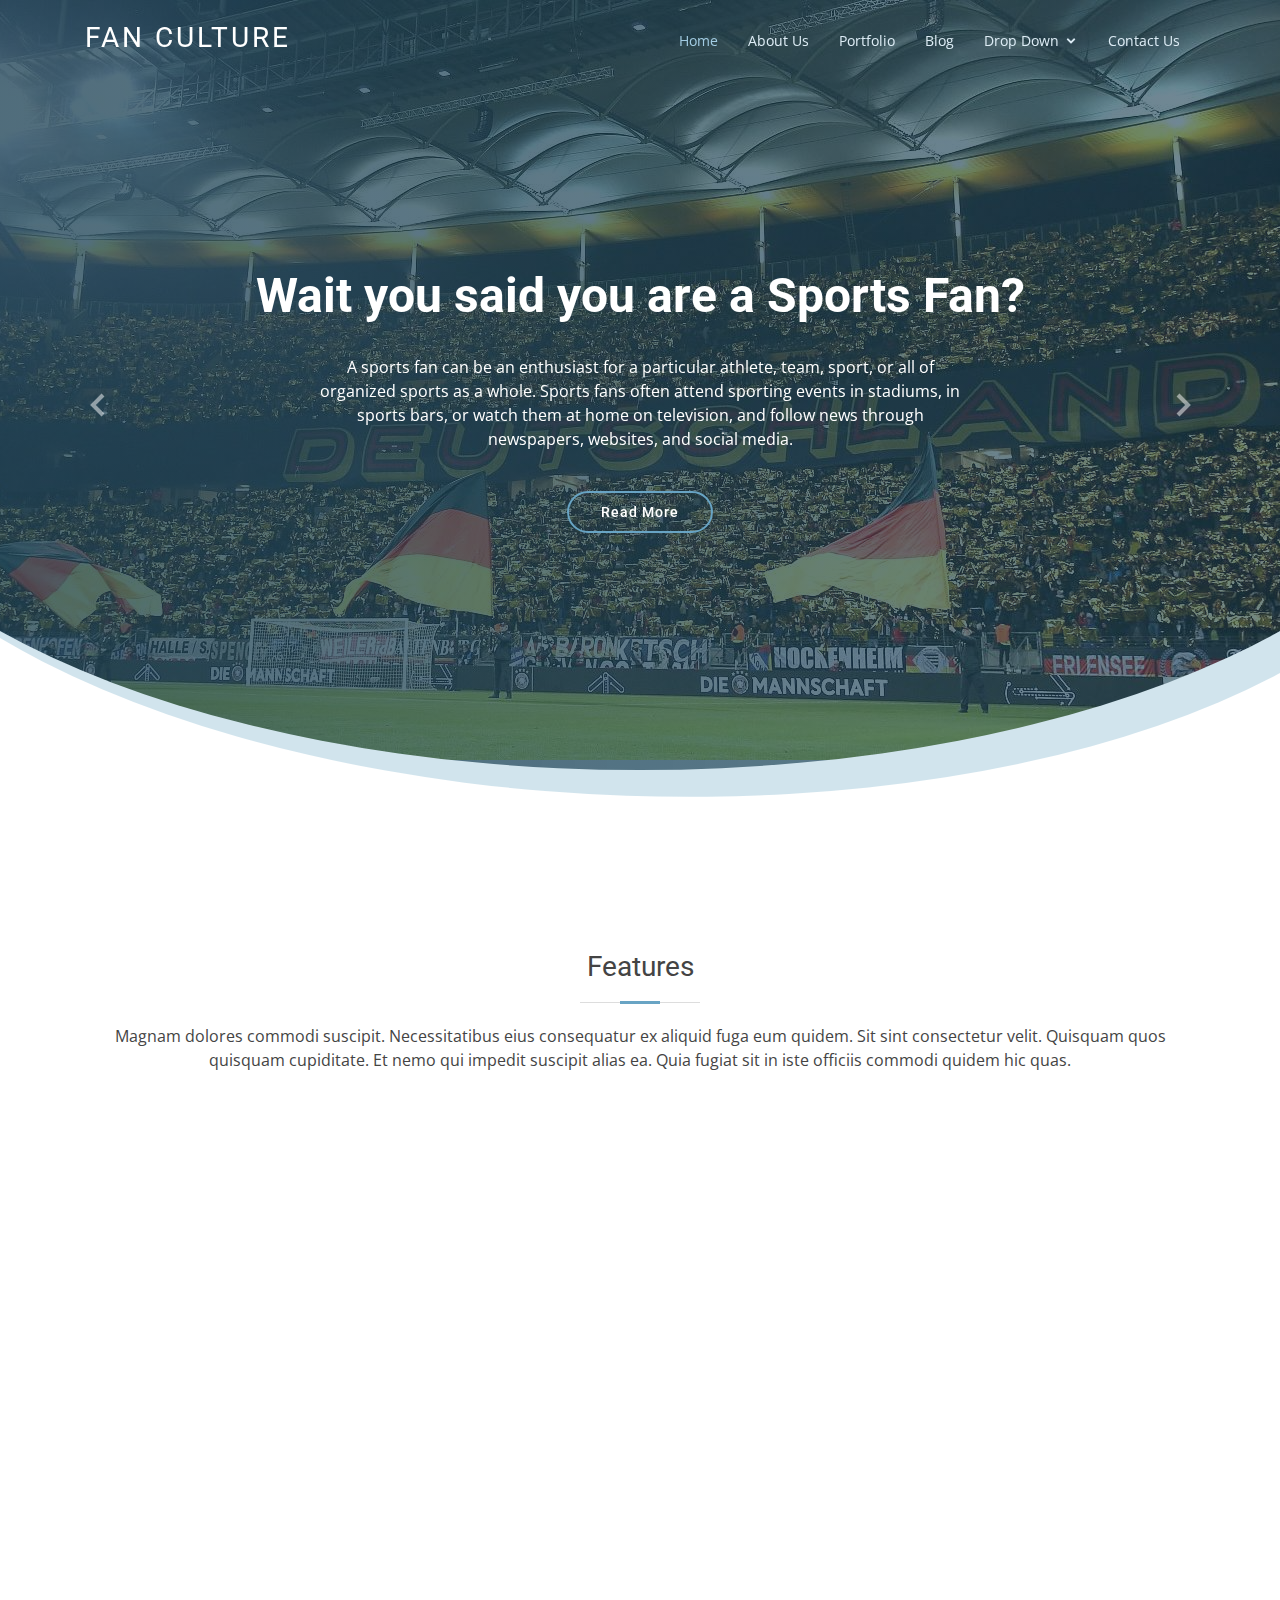
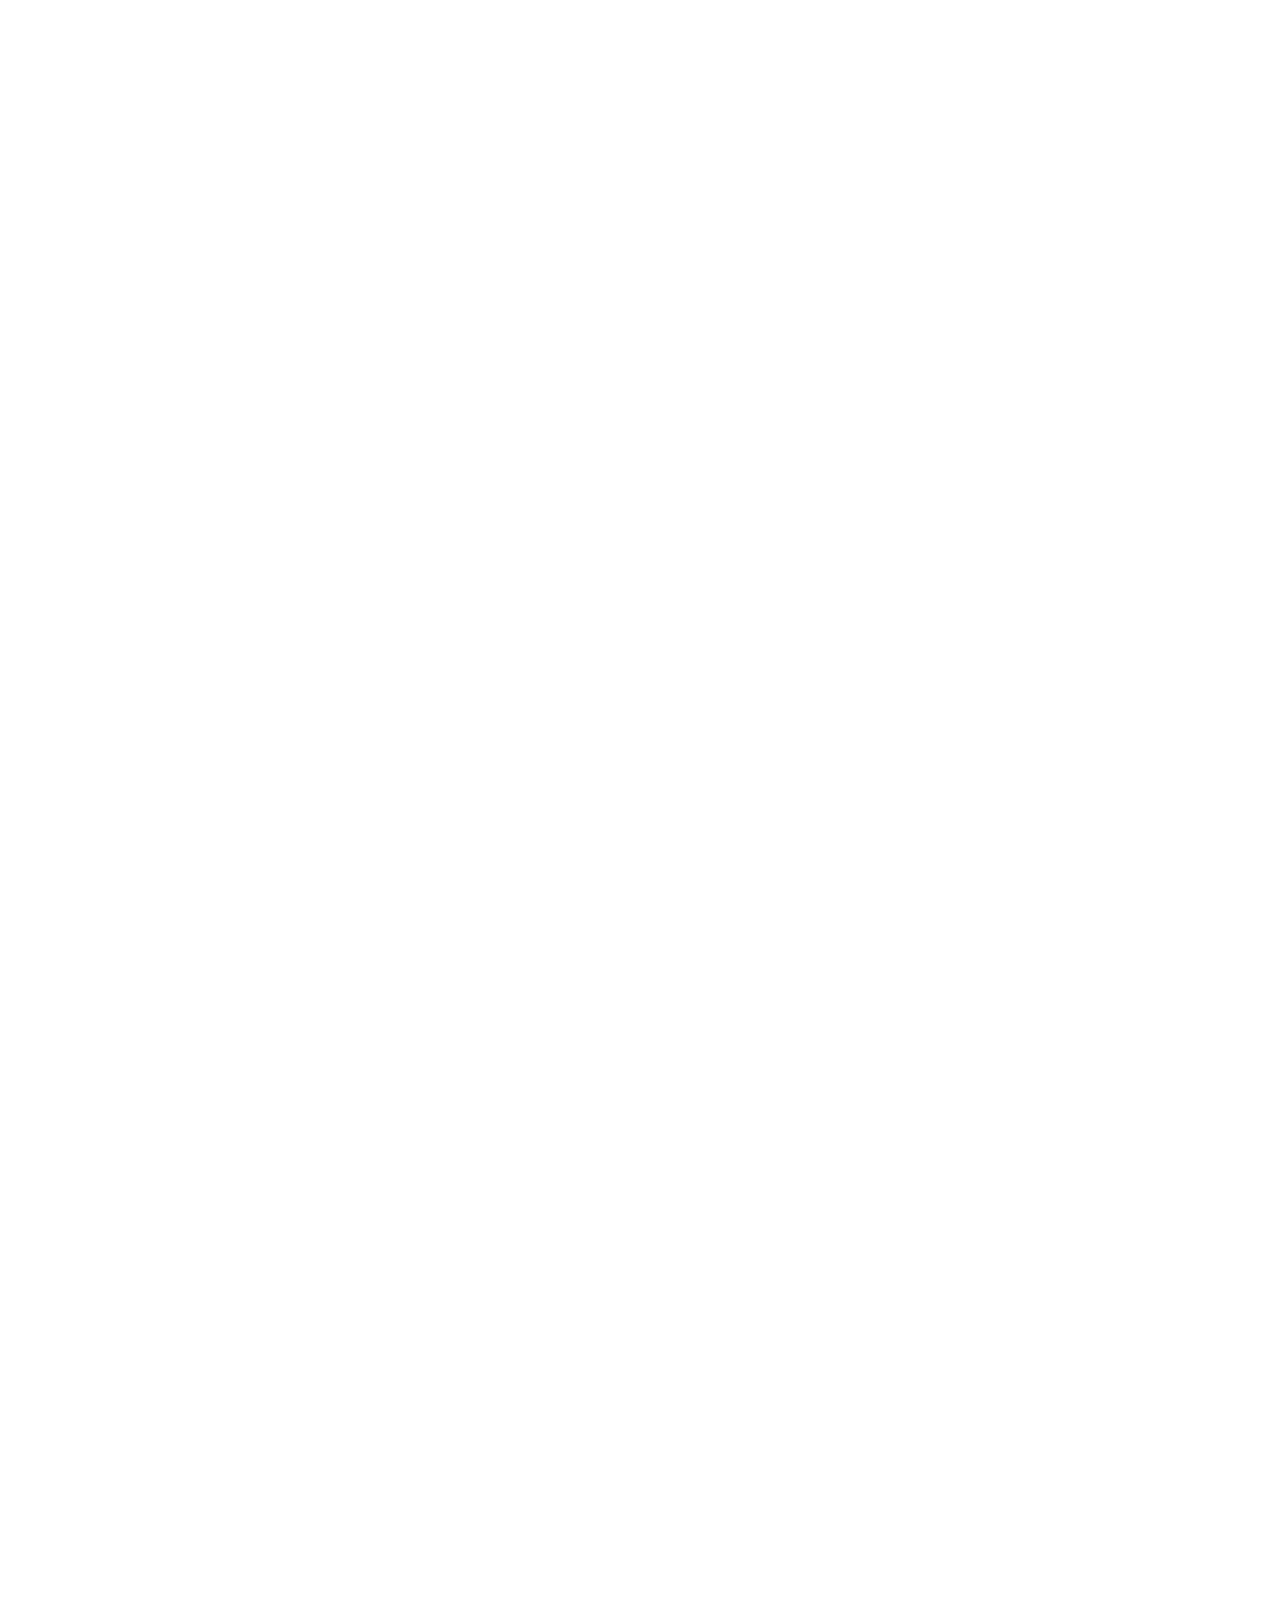
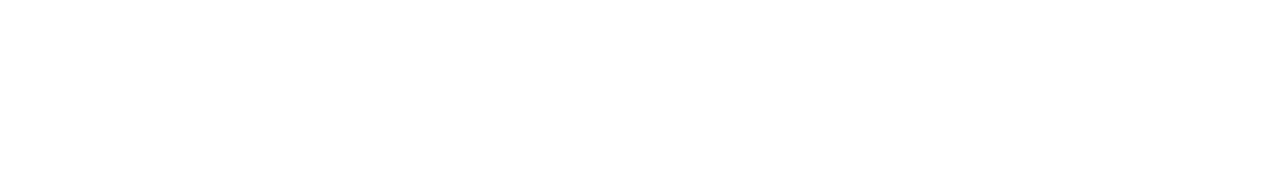
==== index.html @ ff890770 "dropdown1" ====
<!DOCTYPE html>
<html lang="en">

<head>
  <meta charset="utf-8">
  <meta content="width=device-width, initial-scale=1.0" name="viewport">

  <title>The Fans</title>
  <meta content="" name="descriptison">
  <meta content="" name="keywords">

  <!-- Favicons -->
  <link href="assets/img/favicon.png" rel="icon">
  <link href="assets/img/apple-touch-icon.png" rel="apple-touch-icon">

  <!-- Google Fonts -->
  <link href="https://fonts.googleapis.com/css?family=Open+Sans:300,300i,400,400i,600,600i,700,700i|Roboto:300,300i,400,400i,500,500i,700,700i&display=swap" rel="stylesheet">

  <!-- Vendor CSS Files -->
  <link href="assets/vendor/bootstrap/css/bootstrap.min.css" rel="stylesheet">
  <link href="assets/vendor/animate.css/animate.min.css" rel="stylesheet">
  <link href="assets/vendor/icofont/icofont.min.css" rel="stylesheet">
  <link href="assets/vendor/boxicons/css/boxicons.min.css" rel="stylesheet">
  <link href="assets/vendor/venobox/venobox.css" rel="stylesheet">
  <link href="assets/vendor/owl.carousel/assets/owl.carousel.min.css" rel="stylesheet">
  <link href="assets/vendor/aos/aos.css" rel="stylesheet">

  <!-- Template Main CSS File -->
  <link href="assets/css/style.css" rel="stylesheet">

  <!-- =======================================================
  * Template Name: Moderna - v2.0.0
  * Template URL: https://bootstrapmade.com/free-bootstrap-template-corporate-moderna/
  * Author: BootstrapMade.com
  * License: https://bootstrapmade.com/license/
  ======================================================== -->
</head>

<body>

  <!-- ======= Header ======= -->
  <header id="header" class="fixed-top header-transparent">
    <div class="container">

      <div class="logo float-left">
        <h1 class="text-light"><a href="index.html"><span>Fan Culture</span></a></h1>
        <!-- Uncomment below if you prefer to use an image logo -->
      <!--   <a href="index.html"><img src="assets/img/logo.png" alt="" class="img-fluid"></a> -->
      </div>

      <nav class="nav-menu float-right d-none d-lg-block">
        <ul>
          <li class="active"><a href="index.html">Home</a></li>
          <li><a href="about.html">About Us</a></li>
          <li><a href="portfolio.html">Portfolio</a></li>
          <li><a href="blog.html">Blog</a></li>
          <li class="drop-down"><a href="">Drop Down</a>
            <ul>
              <li><a href="dropdown1.html">Drop Down 1</a></li>
              <li class="drop-down"><a href="#">Drop Down 2</a>
                <ul>
                  <li><a href="#">Deep Drop Down 1</a></li>
                  <li><a href="#">Deep Drop Down 2</a></li>
                  <li><a href="#">Deep Drop Down 3</a></li>
                  <li><a href="#">Deep Drop Down 4</a></li>
                  <li><a href="#">Deep Drop Down 5</a></li>
                </ul>
              </li>
              <li><a href="#">Drop Down 3</a></li>
              <li><a href="#">Drop Down 4</a></li>
              <li><a href="#">Drop Down 5</a></li>
            </ul>
          </li>
          <li><a href="contact.html">Contact Us</a></li>
        </ul>
      </nav><!-- .nav-menu -->

    </div>
  </header><!-- End Header -->

  <!-- ======= Hero Section ======= -->
  <section id="hero" class="d-flex justify-cntent-center align-items-center">
    <div id="heroCarousel" class="container carousel carousel-fade" data-ride="carousel">

      <!-- Slide 1 -->
      <div class="carousel-item active">
        <div class="carousel-container">
          <h2 class="animated fadeInDown">Wait you said you are a <span>Sports Fan?</span></h2>
          <p class="animated fadeInUp">A sports fan can be an enthusiast for a particular athlete, team, sport, or all of organized sports as a whole. Sports fans often attend sporting events in stadiums, in sports bars, or watch them at home on television, and follow news through newspapers, websites, and social media.</p>
          <a href="" class="btn-get-started animated fadeInUp">Read More</a>
        </div>
      </div>

      <!-- Slide 2 -->
      <div class="carousel-item">
        <div class="carousel-container">
          <h2 class="animated fadeInDown">Flag? No Flag! WM? Ok...</h2>
          <p class="animated fadeInUp">Will you set a national flag in your own garden? What do you think when you see the national flag in someone's yard? Wait... It's the World Cup season! Does that mean everything is now more acceptable to you? What are the Germans so anxious about seeing the national flag in a daily scene but it is not problem during the World Cup?</p>
          <a href="" class="btn-get-started animated fadeInUp">Read More</a>
        </div>
      </div>

      <!-- Slide 3 -->
      <div class="carousel-item">
        <div class="carousel-container">
          <h2 class="animated fadeInDown">No one can avoid politics. No one.</h2>
          <p class="animated fadeInUp">Some scholar argue that sports is a form of escapism. If you take a closer look at football in Germany, you can how football and politics intertwine.</p>
          <a href="" class="btn-get-started animated fadeInUp">Read More</a>
        </div>
      </div>

      <a class="carousel-control-prev" href="#heroCarousel" role="button" data-slide="prev">
        <span class="carousel-control-prev-icon bx bx-chevron-left" aria-hidden="true"></span>
        <span class="sr-only">Previous</span>
      </a>

      <a class="carousel-control-next" href="#heroCarousel" role="button" data-slide="next">
        <span class="carousel-control-next-icon bx bx-chevron-right" aria-hidden="true"></span>
        <span class="sr-only">Next</span>
      </a>

    </div>
  </section><!-- End Hero -->

  <main id="main">

    <!-- ======= Features Section ======= -->
    <section class="features">
      <div class="container">

        <div class="section-title">
          <h2>Features</h2>
          <p>Magnam dolores commodi suscipit. Necessitatibus eius consequatur ex aliquid fuga eum quidem. Sit sint consectetur velit. Quisquam quos quisquam cupiditate. Et nemo qui impedit suscipit alias ea. Quia fugiat sit in iste officiis commodi quidem hic quas.</p>
        </div>

        <div class="row" data-aos="fade-up">
          <div class="col-md-5">
            <img src="assets/img/features-1.svg" class="img-fluid" alt="">
          </div>
          <div class="col-md-7 pt-4">
            <h3>Voluptatem dignissimos provident quasi corporis voluptates sit assumenda.</h3>
            <p class="font-italic">
              Lorem ipsum dolor sit amet, consectetur adipiscing elit, sed do eiusmod tempor incididunt ut labore et dolore
              magna aliqua.
            </p>
            <ul>
              <li><i class="icofont-check"></i> Ullamco laboris nisi ut aliquip ex ea commodo consequat.</li>
              <li><i class="icofont-check"></i> Duis aute irure dolor in reprehenderit in voluptate velit.</li>
            </ul>
          </div>
        </div>

        <div class="row" data-aos="fade-up">
          <div class="col-md-5 order-1 order-md-2">
            <img src="assets/img/features-2.svg" class="img-fluid" alt="">
          </div>
          <div class="col-md-7 pt-5 order-2 order-md-1">
            <h3>Corporis temporibus maiores provident</h3>
            <p class="font-italic">
              Lorem ipsum dolor sit amet, consectetur adipiscing elit, sed do eiusmod tempor incididunt ut labore et dolore
              magna aliqua.
            </p>
            <p>
              Ullamco laboris nisi ut aliquip ex ea commodo consequat. Duis aute irure dolor in reprehenderit in voluptate
              velit esse cillum dolore eu fugiat nulla pariatur. Excepteur sint occaecat cupidatat non proident, sunt in
              culpa qui officia deserunt mollit anim id est laborum
            </p>
          </div>
        </div>

        <div class="row" data-aos="fade-up">
          <div class="col-md-5">
            <img src="assets/img/features-3.svg" class="img-fluid" alt="">
          </div>
          <div class="col-md-7 pt-5">
            <h3>Sunt consequatur ad ut est nulla consectetur reiciendis animi voluptas</h3>
            <p>Cupiditate placeat cupiditate placeat est ipsam culpa. Delectus quia minima quod. Sunt saepe odit aut quia voluptatem hic voluptas dolor doloremque.</p>
            <ul>
              <li><i class="icofont-check"></i> Ullamco laboris nisi ut aliquip ex ea commodo consequat.</li>
              <li><i class="icofont-check"></i> Duis aute irure dolor in reprehenderit in voluptate velit.</li>
              <li><i class="icofont-check"></i> Facilis ut et voluptatem aperiam. Autem soluta ad fugiat.</li>
            </ul>
          </div>
        </div>

        <div class="row" data-aos="fade-up">
          <div class="col-md-5 order-1 order-md-2">
            <img src="assets/img/features-4.svg" class="img-fluid" alt="">
          </div>
          <div class="col-md-7 pt-5 order-2 order-md-1">
            <h3>Quas et necessitatibus eaque impedit ipsum animi consequatur incidunt in</h3>
            <p class="font-italic">
              Lorem ipsum dolor sit amet, consectetur adipiscing elit, sed do eiusmod tempor incididunt ut labore et dolore
              magna aliqua.
            </p>
            <p>
              Ullamco laboris nisi ut aliquip ex ea commodo consequat. Duis aute irure dolor in reprehenderit in voluptate
              velit esse cillum dolore eu fugiat nulla pariatur. Excepteur sint occaecat cupidatat non proident, sunt in
              culpa qui officia deserunt mollit anim id est laborum
            </p>
          </div>
        </div>

      </div>
    </section><!-- End Features Section -->

  </main><!-- End #main -->

  <!-- ======= Footer ======= -->
  <footer id="footer" data-aos="fade-up" data-aos-easing="ease-in-out" data-aos-duration="500">

    <div class="footer-newsletter">
      <div class="container">
        <div class="row">
          <div class="col-lg-6">
            <h4>Our Newsletter</h4>
            <p>Tamen quem nulla quae legam multos aute sint culpa legam noster magna</p>
          </div>
          <div class="col-lg-6">
            <form action="" method="post">
              <input type="email" name="email"><input type="submit" value="Subscribe">
            </form>
          </div>
        </div>
      </div>
    </div>

    <div class="footer-top">
      <div class="container">
        <div class="row">

          <div class="col-lg-3 col-md-6 footer-links">
            <h4>Useful Links</h4>
            <ul>
              <li><i class="bx bx-chevron-right"></i> <a href="#">Home</a></li>
              <li><i class="bx bx-chevron-right"></i> <a href="#">About us</a></li>
              <li><i class="bx bx-chevron-right"></i> <a href="#">Terms of service</a></li>
              <li><i class="bx bx-chevron-right"></i> <a href="#">Privacy policy</a></li>
            </ul>
          </div>

          <div class="col-lg-3 col-md-6 footer-links">
            <h4>Our Services</h4>
            <ul>
              <li><i class="bx bx-chevron-right"></i> <a href="#">Web Design</a></li>
              <li><i class="bx bx-chevron-right"></i> <a href="#">Web Development</a></li>
              <li><i class="bx bx-chevron-right"></i> <a href="#">Product Management</a></li>
              <li><i class="bx bx-chevron-right"></i> <a href="#">Marketing</a></li>
              <li><i class="bx bx-chevron-right"></i> <a href="#">Graphic Design</a></li>
            </ul>
          </div>

          <div class="col-lg-3 col-md-6 footer-contact">
            <h4>Contact Us</h4>
            <p>
              A108 Adam Street <br>
              New York, NY 535022<br>
              United States <br><br>
              <strong>Phone:</strong> +1 5589 55488 55<br>
              <strong>Email:</strong> info@example.com<br>
            </p>

          </div>

          <div class="col-lg-3 col-md-6 footer-info">
            <h3>About Moderna</h3>
            <p>Cras fermentum odio eu feugiat lide par naso tierra. Justo eget nada terra videa magna derita valies darta donna mare fermentum iaculis eu non diam phasellus.</p>
            <div class="social-links mt-3">
              <a href="#" class="twitter"><i class="bx bxl-twitter"></i></a>
              <a href="#" class="facebook"><i class="bx bxl-facebook"></i></a>
              <a href="#" class="instagram"><i class="bx bxl-instagram"></i></a>
              <a href="#" class="linkedin"><i class="bx bxl-linkedin"></i></a>
            </div>
          </div>

        </div>
      </div>
    </div>

    <div class="container">
      <div class="copyright">
        &copy; Copyright <strong><span>Moderna</span></strong>. All Rights Reserved
      </div>
      <div class="credits">
        <!-- All the links in the footer should remain intact. -->
        <!-- You can delete the links only if you purchased the pro version. -->
        <!-- Licensing information: https://bootstrapmade.com/license/ -->
        <!-- Purchase the pro version with working PHP/AJAX contact form: https://bootstrapmade.com/free-bootstrap-template-corporate-moderna/ -->
        Designed by <a href="https://bootstrapmade.com/">BootstrapMade</a>
      </div>
    </div>
  </footer><!-- End Footer -->

  <a href="#" class="back-to-top"><i class="icofont-simple-up"></i></a>

  <!-- Vendor JS Files -->
  <script src="assets/vendor/jquery/jquery.min.js"></script>
  <script src="assets/vendor/bootstrap/js/bootstrap.bundle.min.js"></script>
  <script src="assets/vendor/jquery.easing/jquery.easing.min.js"></script>
  <script src="assets/vendor/php-email-form/validate.js"></script>
  <script src="assets/vendor/venobox/venobox.min.js"></script>
  <script src="assets/vendor/waypoints/jquery.waypoints.min.js"></script>
  <script src="assets/vendor/counterup/counterup.min.js"></script>
  <script src="assets/vendor/owl.carousel/owl.carousel.min.js"></script>
  <script src="assets/vendor/isotope-layout/isotope.pkgd.min.js"></script>
  <script src="assets/vendor/aos/aos.js"></script>

  <!-- Template Main JS File -->
  <script src="assets/js/main.js"></script>

</body>

</html>
---- assets/vendor/venobox/venobox.css ----
/* ------ venobox.css --------*/
.vbox-overlay *, .vbox-overlay *:before, .vbox-overlay *:after{
    -webkit-backface-visibility: hidden;
    -webkit-box-sizing:border-box;
    -moz-box-sizing:border-box;
    box-sizing:border-box;
}
.vbox-overlay * { 
    -webkit-backface-visibility: visible;
    backface-visibility: visible;
}
.vbox-overlay{
    display: -webkit-flex;
    display: flex;
    -webkit-flex-direction: column;
    flex-direction: column;
    -webkit-justify-content: center;
    justify-content: center;
    -webkit-align-items: center;
    align-items: center;
    position: fixed;
    left: 0;
    top: 0;
    bottom: 0;
    right: 0;
    z-index: 1040;
    -webkit-transform:translateZ(1000px);
    transform: translateZ(1000px);
    transform-style: preserve-3d;
}

/* ----- navigation ----- */
.vbox-title{
    width: 100%;
    height: 40px;
    float: left;
    text-align: center;
    line-height: 28px;
    font-size: 12px;
    padding: 6px 40px;
    overflow: hidden;
    position: fixed;
    display: none;
    left: 0;
    z-index: 1050;
}
.vbox-close{
    cursor: pointer;
    position: fixed;
    top: -1px;
    right: 0;
    width: 50px;
    height: 40px;
    padding: 6px;
    display: block;
    background-position:10px center;
    overflow: hidden;
    font-size: 24px;
    line-height: 1;
    text-align: center;
    z-index: 1050;
}
.vbox-num{
    cursor: pointer;
    position: fixed;
    left: 0;
    height: 40px;
    display: block;
    overflow: hidden;
    line-height: 28px;
    font-size: 12px;
    padding: 6px 10px;
    display: none;
    z-index: 1050;
}
/* ----- navigation ARROWS ----- */
.vbox-next, .vbox-prev{
    position: fixed;
    top: 50%;
    margin-top: -15px;
    overflow: hidden;
    cursor: pointer;
    display: block;
    width: 45px;
    height: 45px;
    z-index: 1050;
}
.vbox-next span, .vbox-prev span{
    position: relative;
    width: 20px;
    height: 20px;
    border: 2px solid transparent;
    border-top-color: #B6B6B6;
    border-right-color: #B6B6B6;
    text-indent: -100px;
    position: absolute;
    top: 8px;
    display: block;
}
.vbox-prev{
    left: 15px;
}
.vbox-next{
    right: 15px;
}
.vbox-prev span{
    left: 10px;
    -ms-transform: rotate(-135deg);
    -webkit-transform: rotate(-135deg);
    transform: rotate(-135deg);
}
.vbox-next span{
    -ms-transform: rotate(45deg);
    -webkit-transform: rotate(45deg);
    transform: rotate(45deg);
    right: 10px;
}
/* ------- inline window ------ */
.vbox-inline{
    width: 420px;
    height: 315px;
    height: 70vh;
    padding: 10px;
    background: #fff;
    margin: 0 auto;
    overflow: auto;
    text-align: left;
}
/* ------- Video & iFrames window ------ */
.venoframe{
    max-width: 100%;
    width: 100%;
    border: none;
    width: 100%;
    height: 260px;
    height: 70vh;
}
.venoframe.vbvid{
    height: 260px;
}
@media (min-width: 768px) {
    .venoframe, .vbox-inline{
        width: 90%;
        height: 360px;
        height: 70vh;
    }
    .venoframe.vbvid{
        width: 640px;
        height: 360px;
    }
}
@media (min-width: 992px) {
    .venoframe, .vbox-inline{
        max-width: 1200px;
        width: 80%;
        height: 540px;
        height: 70vh;
    }
    .venoframe.vbvid{
        width: 960px;
        height: 540px;
    }
}
/* 
Please do NOT edit this part! 
or at least read this note: http://i.imgur.com/7C0ws9e.gif
*/
.vbox-open{
    overflow: hidden;
}
.vbox-container{
    position: absolute;
    left: 0;
    right: 0;
    top: 0;
    bottom: 0;
    overflow-x: hidden;
    overflow-y: scroll;
    overflow-scrolling: touch;
    -webkit-overflow-scrolling: touch;
    z-index: 20;
    max-height: 100%;

}

.vbox-content{
    text-align: center;
    float: left;
    width: 100%;
    position: relative;
    overflow: hidden;
    padding: 20px 10px;
}
.vbox-container img{
    max-width: 100%;
    height: auto;
}
.vbox-figlio{
    box-shadow: 0 0 12px rgba(0,0,0,0.19), 0 6px 6px rgba(0,0,0,0.23);
    max-width: 100%;
    text-align: initial;
}
img.vbox-figlio{
    -webkit-user-select: none;
-khtml-user-select: none;
-moz-user-select: none;
-o-user-select: none;
user-select: none;
}
.vbox-content.swipe-left{
    margin-left: -200px !important;
}
.vbox-content.swipe-right{
    margin-left: 200px !important;
}
.vbox-animated{
    webkit-transition: margin 300ms ease-out;
    transition: margin 300ms ease-out;
}

/* ---------- preloader ----------
 * SPINKIT 
 * http://tobiasahlin.com/spinkit/
-------------------------------- */
.sk-double-bounce,.sk-rotating-plane{width:40px;height:40px;margin:40px auto}.sk-rotating-plane{background-color:#333;-webkit-animation:sk-rotatePlane 1.2s infinite ease-in-out;animation:sk-rotatePlane 1.2s infinite ease-in-out}@-webkit-keyframes sk-rotatePlane{0%{-webkit-transform:perspective(120px) rotateX(0) rotateY(0);transform:perspective(120px) rotateX(0) rotateY(0)}50%{-webkit-transform:perspective(120px) rotateX(-180.1deg) rotateY(0);transform:perspective(120px) rotateX(-180.1deg) rotateY(0)}100%{-webkit-transform:perspective(120px) rotateX(-180deg) rotateY(-179.9deg);transform:perspective(120px) rotateX(-180deg) rotateY(-179.9deg)}}@keyframes sk-rotatePlane{0%{-webkit-transform:perspective(120px) rotateX(0) rotateY(0);transform:perspective(120px) rotateX(0) rotateY(0)}50%{-webkit-transform:perspective(120px) rotateX(-180.1deg) rotateY(0);transform:perspective(120px) rotateX(-180.1deg) rotateY(0)}100%{-webkit-transform:perspective(120px) rotateX(-180deg) rotateY(-179.9deg);transform:perspective(120px) rotateX(-180deg) rotateY(-179.9deg)}}.sk-double-bounce{position:relative}.sk-double-bounce .sk-child{width:100%;height:100%;border-radius:50%;background-color:#333;opacity:.6;position:absolute;top:0;left:0;-webkit-animation:sk-doubleBounce 2s infinite ease-in-out;animation:sk-doubleBounce 2s infinite ease-in-out}.sk-chasing-dots .sk-child,.sk-spinner-pulse,.sk-three-bounce .sk-child{background-color:#333;border-radius:100%}.sk-double-bounce .sk-double-bounce2{-webkit-animation-delay:-1s;animation-delay:-1s}@-webkit-keyframes sk-doubleBounce{0%,100%{-webkit-transform:scale(0);transform:scale(0)}50%{-webkit-transform:scale(1);transform:scale(1)}}@keyframes sk-doubleBounce{0%,100%{-webkit-transform:scale(0);transform:scale(0)}50%{-webkit-transform:scale(1);transform:scale(1)}}.sk-wave{margin:40px auto;width:50px;height:40px;text-align:center;font-size:10px}.sk-wave .sk-rect{background-color:#333;height:100%;width:6px;display:inline-block;-webkit-animation:sk-waveStretchDelay 1.2s infinite ease-in-out;animation:sk-waveStretchDelay 1.2s infinite ease-in-out}.sk-wave .sk-rect1{-webkit-animation-delay:-1.2s;animation-delay:-1.2s}.sk-wave .sk-rect2{-webkit-animation-delay:-1.1s;animation-delay:-1.1s}.sk-wave .sk-rect3{-webkit-animation-delay:-1s;animation-delay:-1s}.sk-wave .sk-rect4{-webkit-animation-delay:-.9s;animation-delay:-.9s}.sk-wave .sk-rect5{-webkit-animation-delay:-.8s;animation-delay:-.8s}@-webkit-keyframes sk-waveStretchDelay{0%,100%,40%{-webkit-transform:scaleY(.4);transform:scaleY(.4)}20%{-webkit-transform:scaleY(1);transform:scaleY(1)}}@keyframes sk-waveStretchDelay{0%,100%,40%{-webkit-transform:scaleY(.4);transform:scaleY(.4)}20%{-webkit-transform:scaleY(1);transform:scaleY(1)}}.sk-wandering-cubes{margin:40px auto;width:40px;height:40px;position:relative}.sk-wandering-cubes .sk-cube{background-color:#333;width:10px;height:10px;position:absolute;top:0;left:0;-webkit-animation:sk-wanderingCube 1.8s ease-in-out -1.8s infinite both;animation:sk-wanderingCube 1.8s ease-in-out -1.8s infinite both}.sk-chasing-dots,.sk-spinner-pulse{width:40px;height:40px;margin:40px auto}.sk-wandering-cubes .sk-cube2{-webkit-animation-delay:-.9s;animation-delay:-.9s}@-webkit-keyframes sk-wanderingCube{0%{-webkit-transform:rotate(0);transform:rotate(0)}25%{-webkit-transform:translateX(30px) rotate(-90deg) scale(.5);transform:translateX(30px) rotate(-90deg) scale(.5)}50%{-webkit-transform:translateX(30px) translateY(30px) rotate(-179deg);transform:translateX(30px) translateY(30px) rotate(-179deg)}50.1%{-webkit-transform:translateX(30px) translateY(30px) rotate(-180deg);transform:translateX(30px) translateY(30px) rotate(-180deg)}75%{-webkit-transform:translateX(0) translateY(30px) rotate(-270deg) scale(.5);transform:translateX(0) translateY(30px) rotate(-270deg) scale(.5)}100%{-webkit-transform:rotate(-360deg);transform:rotate(-360deg)}}@keyframes sk-wanderingCube{0%{-webkit-transform:rotate(0);transform:rotate(0)}25%{-webkit-transform:translateX(30px) rotate(-90deg) scale(.5);transform:translateX(30px) rotate(-90deg) scale(.5)}50%{-webkit-transform:translateX(30px) translateY(30px) rotate(-179deg);transform:translateX(30px) translateY(30px) rotate(-179deg)}50.1%{-webkit-transform:translateX(30px) translateY(30px) rotate(-180deg);transform:translateX(30px) translateY(30px) rotate(-180deg)}75%{-webkit-transform:translateX(0) translateY(30px) rotate(-270deg) scale(.5);transform:translateX(0) translateY(30px) rotate(-270deg) scale(.5)}100%{-webkit-transform:rotate(-360deg);transform:rotate(-360deg)}}.sk-spinner-pulse{-webkit-animation:sk-pulseScaleOut 1s infinite ease-in-out;animation:sk-pulseScaleOut 1s infinite ease-in-out}@-webkit-keyframes sk-pulseScaleOut{0%{-webkit-transform:scale(0);transform:scale(0)}100%{-webkit-transform:scale(1);transform:scale(1);opacity:0}}@keyframes sk-pulseScaleOut{0%{-webkit-transform:scale(0);transform:scale(0)}100%{-webkit-transform:scale(1);transform:scale(1);opacity:0}}.sk-chasing-dots{position:relative;text-align:center;-webkit-animation:sk-chasingDotsRotate 2s infinite linear;animation:sk-chasingDotsRotate 2s infinite linear}.sk-chasing-dots .sk-child{width:60%;height:60%;display:inline-block;position:absolute;top:0;-webkit-animation:sk-chasingDotsBounce 2s infinite ease-in-out;animation:sk-chasingDotsBounce 2s infinite ease-in-out}.sk-chasing-dots .sk-dot2{top:auto;bottom:0;-webkit-animation-delay:-1s;animation-delay:-1s}@-webkit-keyframes sk-chasingDotsRotate{100%{-webkit-transform:rotate(360deg);transform:rotate(360deg)}}@keyframes sk-chasingDotsRotate{100%{-webkit-transform:rotate(360deg);transform:rotate(360deg)}}@-webkit-keyframes sk-chasingDotsBounce{0%,100%{-webkit-transform:scale(0);transform:scale(0)}50%{-webkit-transform:scale(1);transform:scale(1)}}@keyframes sk-chasingDotsBounce{0%,100%{-webkit-transform:scale(0);transform:scale(0)}50%{-webkit-transform:scale(1);transform:scale(1)}}.sk-three-bounce{margin:40px auto;width:80px;text-align:center}.sk-three-bounce .sk-child{width:20px;height:20px;display:inline-block;-webkit-animation:sk-three-bounce 1.4s ease-in-out 0s infinite both;animation:sk-three-bounce 1.4s ease-in-out 0s infinite both}.sk-circle .sk-child:before,.sk-fading-circle .sk-circle:before{display:block;border-radius:100%;content:'';background-color:#333}.sk-three-bounce .sk-bounce1{-webkit-animation-delay:-.32s;animation-delay:-.32s}.sk-three-bounce .sk-bounce2{-webkit-animation-delay:-.16s;animation-delay:-.16s}@-webkit-keyframes sk-three-bounce{0%,100%,80%{-webkit-transform:scale(0);transform:scale(0)}40%{-webkit-transform:scale(1);transform:scale(1)}}@keyframes sk-three-bounce{0%,100%,80%{-webkit-transform:scale(0);transform:scale(0)}40%{-webkit-transform:scale(1);transform:scale(1)}}.sk-circle{margin:40px auto;width:40px;height:40px;position:relative}.sk-circle .sk-child{width:100%;height:100%;position:absolute;left:0;top:0}.sk-circle .sk-child:before{margin:0 auto;width:15%;height:15%;-webkit-animation:sk-circleBounceDelay 1.2s infinite ease-in-out both;animation:sk-circleBounceDelay 1.2s infinite ease-in-out both}.sk-circle .sk-circle2{-webkit-transform:rotate(30deg);-ms-transform:rotate(30deg);transform:rotate(30deg)}.sk-circle .sk-circle3{-webkit-transform:rotate(60deg);-ms-transform:rotate(60deg);transform:rotate(60deg)}.sk-circle .sk-circle4{-webkit-transform:rotate(90deg);-ms-transform:rotate(90deg);transform:rotate(90deg)}.sk-circle .sk-circle5{-webkit-transform:rotate(120deg);-ms-transform:rotate(120deg);transform:rotate(120deg)}.sk-circle .sk-circle6{-webkit-transform:rotate(150deg);-ms-transform:rotate(150deg);transform:rotate(150deg)}.sk-circle .sk-circle7{-webkit-transform:rotate(180deg);-ms-transform:rotate(180deg);transform:rotate(180deg)}.sk-circle .sk-circle8{-webkit-transform:rotate(210deg);-ms-transform:rotate(210deg);transform:rotate(210deg)}.sk-circle .sk-circle9{-webkit-transform:rotate(240deg);-ms-transform:rotate(240deg);transform:rotate(240deg)}.sk-circle .sk-circle10{-webkit-transform:rotate(270deg);-ms-transform:rotate(270deg);transform:rotate(270deg)}.sk-circle .sk-circle11{-webkit-transform:rotate(300deg);-ms-transform:rotate(300deg);transform:rotate(300deg)}.sk-circle .sk-circle12{-webkit-transform:rotate(330deg);-ms-transform:rotate(330deg);transform:rotate(330deg)}.sk-circle .sk-circle2:before{-webkit-animation-delay:-1.1s;animation-delay:-1.1s}.sk-circle .sk-circle3:before{-webkit-animation-delay:-1s;animation-delay:-1s}.sk-circle .sk-circle4:before{-webkit-animation-delay:-.9s;animation-delay:-.9s}.sk-circle .sk-circle5:before{-webkit-animation-delay:-.8s;animation-delay:-.8s}.sk-circle .sk-circle6:before{-webkit-animation-delay:-.7s;animation-delay:-.7s}.sk-circle .sk-circle7:before{-webkit-animation-delay:-.6s;animation-delay:-.6s}.sk-circle .sk-circle8:before{-webkit-animation-delay:-.5s;animation-delay:-.5s}.sk-circle .sk-circle9:before{-webkit-animation-delay:-.4s;animation-delay:-.4s}.sk-circle .sk-circle10:before{-webkit-animation-delay:-.3s;animation-delay:-.3s}.sk-circle .sk-circle11:before{-webkit-animation-delay:-.2s;animation-delay:-.2s}.sk-circle .sk-circle12:before{-webkit-animation-delay:-.1s;animation-delay:-.1s}@-webkit-keyframes sk-circleBounceDelay{0%,100%,80%{-webkit-transform:scale(0);transform:scale(0)}40%{-webkit-transform:scale(1);transform:scale(1)}}@keyframes sk-circleBounceDelay{0%,100%,80%{-webkit-transform:scale(0);transform:scale(0)}40%{-webkit-transform:scale(1);transform:scale(1)}}.sk-cube-grid{width:40px;height:40px;margin:40px auto}.sk-cube-grid .sk-cube{width:33.33%;height:33.33%;background-color:#333;float:left;-webkit-animation:sk-cubeGridScaleDelay 1.3s infinite ease-in-out;animation:sk-cubeGridScaleDelay 1.3s infinite ease-in-out}.sk-cube-grid .sk-cube1{-webkit-animation-delay:.2s;animation-delay:.2s}.sk-cube-grid .sk-cube2{-webkit-animation-delay:.3s;animation-delay:.3s}.sk-cube-grid .sk-cube3{-webkit-animation-delay:.4s;animation-delay:.4s}.sk-cube-grid .sk-cube4{-webkit-animation-delay:.1s;animation-delay:.1s}.sk-cube-grid .sk-cube5{-webkit-animation-delay:.2s;animation-delay:.2s}.sk-cube-grid .sk-cube6{-webkit-animation-delay:.3s;animation-delay:.3s}.sk-cube-grid .sk-cube7{-webkit-animation-delay:0ms;animation-delay:0ms}.sk-cube-grid .sk-cube8{-webkit-animation-delay:.1s;animation-delay:.1s}.sk-cube-grid .sk-cube9{-webkit-animation-delay:.2s;animation-delay:.2s}@-webkit-keyframes sk-cubeGridScaleDelay{0%,100%,70%{-webkit-transform:scale3D(1,1,1);transform:scale3D(1,1,1)}35%{-webkit-transform:scale3D(0,0,1);transform:scale3D(0,0,1)}}@keyframes sk-cubeGridScaleDelay{0%,100%,70%{-webkit-transform:scale3D(1,1,1);transform:scale3D(1,1,1)}35%{-webkit-transform:scale3D(0,0,1);transform:scale3D(0,0,1)}}.sk-fading-circle{margin:40px auto;width:40px;height:40px;position:relative}.sk-fading-circle .sk-circle{width:100%;height:100%;position:absolute;left:0;top:0}.sk-fading-circle .sk-circle:before{margin:0 auto;width:15%;height:15%;-webkit-animation:sk-circleFadeDelay 1.2s infinite ease-in-out both;animation:sk-circleFadeDelay 1.2s infinite ease-in-out both}.sk-fading-circle .sk-circle2{-webkit-transform:rotate(30deg);-ms-transform:rotate(30deg);transform:rotate(30deg)}.sk-fading-circle .sk-circle3{-webkit-transform:rotate(60deg);-ms-transform:rotate(60deg);transform:rotate(60deg)}.sk-fading-circle .sk-circle4{-webkit-transform:rotate(90deg);-ms-transform:rotate(90deg);transform:rotate(90deg)}.sk-fading-circle .sk-circle5{-webkit-transform:rotate(120deg);-ms-transform:rotate(120deg);transform:rotate(120deg)}.sk-fading-circle .sk-circle6{-webkit-transform:rotate(150deg);-ms-transform:rotate(150deg);transform:rotate(150deg)}.sk-fading-circle .sk-circle7{-webkit-transform:rotate(180deg);-ms-transform:rotate(180deg);transform:rotate(180deg)}.sk-fading-circle .sk-circle8{-webkit-transform:rotate(210deg);-ms-transform:rotate(210deg);transform:rotate(210deg)}.sk-fading-circle .sk-circle9{-webkit-transform:rotate(240deg);-ms-transform:rotate(240deg);transform:rotate(240deg)}.sk-fading-circle .sk-circle10{-webkit-transform:rotate(270deg);-ms-transform:rotate(270deg);transform:rotate(270deg)}.sk-fading-circle .sk-circle11{-webkit-transform:rotate(300deg);-ms-transform:rotate(300deg);transform:rotate(300deg)}.sk-fading-circle .sk-circle12{-webkit-transform:rotate(330deg);-ms-transform:rotate(330deg);transform:rotate(330deg)}.sk-fading-circle .sk-circle2:before{-webkit-animation-delay:-1.1s;animation-delay:-1.1s}.sk-fading-circle .sk-circle3:before{-webkit-animation-delay:-1s;animation-delay:-1s}.sk-fading-circle .sk-circle4:before{-webkit-animation-delay:-.9s;animation-delay:-.9s}.sk-fading-circle .sk-circle5:before{-webkit-animation-delay:-.8s;animation-delay:-.8s}.sk-fading-circle .sk-circle6:before{-webkit-animation-delay:-.7s;animation-delay:-.7s}.sk-fading-circle .sk-circle7:before{-webkit-animation-delay:-.6s;animation-delay:-.6s}.sk-fading-circle .sk-circle8:before{-webkit-animation-delay:-.5s;animation-delay:-.5s}.sk-fading-circle .sk-circle9:before{-webkit-animation-delay:-.4s;animation-delay:-.4s}.sk-fading-circle .sk-circle10:before{-webkit-animation-delay:-.3s;animation-delay:-.3s}.sk-fading-circle .sk-circle11:before{-webkit-animation-delay:-.2s;animation-delay:-.2s}.sk-fading-circle .sk-circle12:before{-webkit-animation-delay:-.1s;animation-delay:-.1s}@-webkit-keyframes sk-circleFadeDelay{0%,100%,39%{opacity:0}40%{opacity:1}}@keyframes sk-circleFadeDelay{0%,100%,39%{opacity:0}40%{opacity:1}}.sk-folding-cube{margin:40px auto;width:40px;height:40px;position:relative;-webkit-transform:rotateZ(45deg);transform:rotateZ(45deg)}.sk-folding-cube .sk-cube{float:left;width:50%;height:50%;position:relative;-webkit-transform:scale(1.1);-ms-transform:scale(1.1);transform:scale(1.1)}.sk-folding-cube .sk-cube:before{content:'';position:absolute;top:0;left:0;width:100%;height:100%;background-color:#333;-webkit-animation:sk-foldCubeAngle 2.4s infinite linear both;animation:sk-foldCubeAngle 2.4s infinite linear both;-webkit-transform-origin:100% 100%;-ms-transform-origin:100% 100%;transform-origin:100% 100%}.sk-folding-cube .sk-cube2{-webkit-transform:scale(1.1) rotateZ(90deg);transform:scale(1.1) rotateZ(90deg)}.sk-folding-cube .sk-cube3{-webkit-transform:scale(1.1) rotateZ(180deg);transform:scale(1.1) rotateZ(180deg)}.sk-folding-cube .sk-cube4{-webkit-transform:scale(1.1) rotateZ(270deg);transform:scale(1.1) rotateZ(270deg)}.sk-folding-cube .sk-cube2:before{-webkit-animation-delay:.3s;animation-delay:.3s}.sk-folding-cube .sk-cube3:before{-webkit-animation-delay:.6s;animation-delay:.6s}.sk-folding-cube .sk-cube4:before{-webkit-animation-delay:.9s;animation-delay:.9s}@-webkit-keyframes sk-foldCubeAngle{0%,10%{-webkit-transform:perspective(140px) rotateX(-180deg);transform:perspective(140px) rotateX(-180deg);opacity:0}25%,75%{-webkit-transform:perspective(140px) rotateX(0);transform:perspective(140px) rotateX(0);opacity:1}100%,90%{-webkit-transform:perspective(140px) rotateY(180deg);transform:perspective(140px) rotateY(180deg);opacity:0}}@keyframes sk-foldCubeAngle{0%,10%{-webkit-transform:perspective(140px) rotateX(-180deg);transform:perspective(140px) rotateX(-180deg);opacity:0}25%,75%{-webkit-transform:perspective(140px) rotateX(0);transform:perspective(140px) rotateX(0);opacity:1}100%,90%{-webkit-transform:perspective(140px) rotateY(180deg);transform:perspective(140px) rotateY(180deg);opacity:0}}
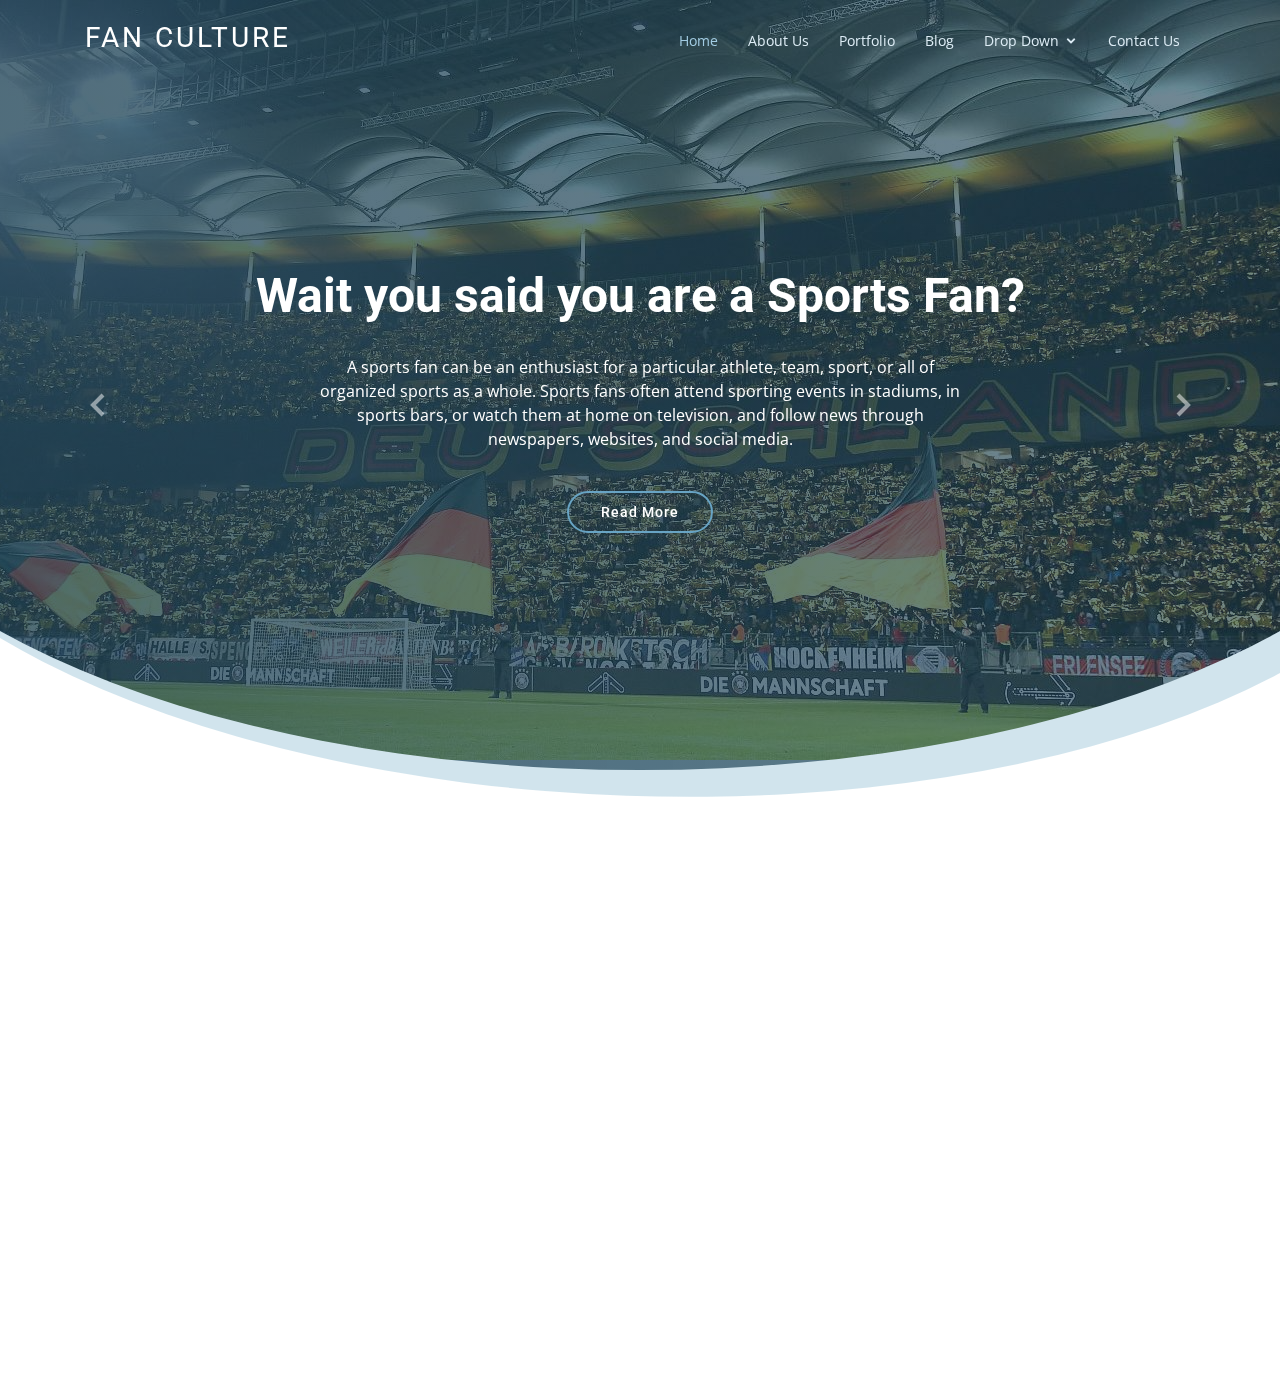
==== commit 2a20de3c: "cleanup" ====
--- a/index.html
+++ b/index.html
@@ -122,154 +122,31 @@
     </div>
   </section><!-- End Hero -->
 
-  <main id="main">
-
-    <!-- ======= Features Section ======= -->
-    <section class="features">
-      <div class="container">
-
-        <div class="section-title">
-          <h2>Features</h2>
-          <p>Magnam dolores commodi suscipit. Necessitatibus eius consequatur ex aliquid fuga eum quidem. Sit sint consectetur velit. Quisquam quos quisquam cupiditate. Et nemo qui impedit suscipit alias ea. Quia fugiat sit in iste officiis commodi quidem hic quas.</p>
-        </div>
-
-        <div class="row" data-aos="fade-up">
-          <div class="col-md-5">
-            <img src="assets/img/features-1.svg" class="img-fluid" alt="">
-          </div>
-          <div class="col-md-7 pt-4">
-            <h3>Voluptatem dignissimos provident quasi corporis voluptates sit assumenda.</h3>
-            <p class="font-italic">
-              Lorem ipsum dolor sit amet, consectetur adipiscing elit, sed do eiusmod tempor incididunt ut labore et dolore
-              magna aliqua.
-            </p>
-            <ul>
-              <li><i class="icofont-check"></i> Ullamco laboris nisi ut aliquip ex ea commodo consequat.</li>
-              <li><i class="icofont-check"></i> Duis aute irure dolor in reprehenderit in voluptate velit.</li>
-            </ul>
-          </div>
-        </div>
-
-        <div class="row" data-aos="fade-up">
-          <div class="col-md-5 order-1 order-md-2">
-            <img src="assets/img/features-2.svg" class="img-fluid" alt="">
-          </div>
-          <div class="col-md-7 pt-5 order-2 order-md-1">
-            <h3>Corporis temporibus maiores provident</h3>
-            <p class="font-italic">
-              Lorem ipsum dolor sit amet, consectetur adipiscing elit, sed do eiusmod tempor incididunt ut labore et dolore
-              magna aliqua.
-            </p>
-            <p>
-              Ullamco laboris nisi ut aliquip ex ea commodo consequat. Duis aute irure dolor in reprehenderit in voluptate
-              velit esse cillum dolore eu fugiat nulla pariatur. Excepteur sint occaecat cupidatat non proident, sunt in
-              culpa qui officia deserunt mollit anim id est laborum
-            </p>
-          </div>
-        </div>
-
-        <div class="row" data-aos="fade-up">
-          <div class="col-md-5">
-            <img src="assets/img/features-3.svg" class="img-fluid" alt="">
-          </div>
-          <div class="col-md-7 pt-5">
-            <h3>Sunt consequatur ad ut est nulla consectetur reiciendis animi voluptas</h3>
-            <p>Cupiditate placeat cupiditate placeat est ipsam culpa. Delectus quia minima quod. Sunt saepe odit aut quia voluptatem hic voluptas dolor doloremque.</p>
-            <ul>
-              <li><i class="icofont-check"></i> Ullamco laboris nisi ut aliquip ex ea commodo consequat.</li>
-              <li><i class="icofont-check"></i> Duis aute irure dolor in reprehenderit in voluptate velit.</li>
-              <li><i class="icofont-check"></i> Facilis ut et voluptatem aperiam. Autem soluta ad fugiat.</li>
-            </ul>
-          </div>
-        </div>
-
-        <div class="row" data-aos="fade-up">
-          <div class="col-md-5 order-1 order-md-2">
-            <img src="assets/img/features-4.svg" class="img-fluid" alt="">
-          </div>
-          <div class="col-md-7 pt-5 order-2 order-md-1">
-            <h3>Quas et necessitatibus eaque impedit ipsum animi consequatur incidunt in</h3>
-            <p class="font-italic">
-              Lorem ipsum dolor sit amet, consectetur adipiscing elit, sed do eiusmod tempor incididunt ut labore et dolore
-              magna aliqua.
-            </p>
-            <p>
-              Ullamco laboris nisi ut aliquip ex ea commodo consequat. Duis aute irure dolor in reprehenderit in voluptate
-              velit esse cillum dolore eu fugiat nulla pariatur. Excepteur sint occaecat cupidatat non proident, sunt in
-              culpa qui officia deserunt mollit anim id est laborum
-            </p>
-          </div>
-        </div>
-
-      </div>
-    </section><!-- End Features Section -->
-
-  </main><!-- End #main -->
-
   <!-- ======= Footer ======= -->
   <footer id="footer" data-aos="fade-up" data-aos-easing="ease-in-out" data-aos-duration="500">
-
-    <div class="footer-newsletter">
-      <div class="container">
-        <div class="row">
-          <div class="col-lg-6">
-            <h4>Our Newsletter</h4>
-            <p>Tamen quem nulla quae legam multos aute sint culpa legam noster magna</p>
-          </div>
-          <div class="col-lg-6">
-            <form action="" method="post">
-              <input type="email" name="email"><input type="submit" value="Subscribe">
-            </form>
-          </div>
-        </div>
-      </div>
-    </div>
 
     <div class="footer-top">
       <div class="container">
         <div class="row">
 
-          <div class="col-lg-3 col-md-6 footer-links">
-            <h4>Useful Links</h4>
-            <ul>
-              <li><i class="bx bx-chevron-right"></i> <a href="#">Home</a></li>
-              <li><i class="bx bx-chevron-right"></i> <a href="#">About us</a></li>
-              <li><i class="bx bx-chevron-right"></i> <a href="#">Terms of service</a></li>
-              <li><i class="bx bx-chevron-right"></i> <a href="#">Privacy policy</a></li>
-            </ul>
-          </div>
-
-          <div class="col-lg-3 col-md-6 footer-links">
-            <h4>Our Services</h4>
-            <ul>
-              <li><i class="bx bx-chevron-right"></i> <a href="#">Web Design</a></li>
-              <li><i class="bx bx-chevron-right"></i> <a href="#">Web Development</a></li>
-              <li><i class="bx bx-chevron-right"></i> <a href="#">Product Management</a></li>
-              <li><i class="bx bx-chevron-right"></i> <a href="#">Marketing</a></li>
-              <li><i class="bx bx-chevron-right"></i> <a href="#">Graphic Design</a></li>
-            </ul>
-          </div>
-
           <div class="col-lg-3 col-md-6 footer-contact">
-            <h4>Contact Us</h4>
+            <h4>Contact Me</h4>
             <p>
-              A108 Adam Street <br>
-              New York, NY 535022<br>
+              B-320 Wells Hall, 619 Red Cedar Road<br>
+              East Lansing, MI 48824<br>
               United States <br><br>
-              <strong>Phone:</strong> +1 5589 55488 55<br>
-              <strong>Email:</strong> info@example.com<br>
+              <strong>Phone:</strong> +517 884 4238<br>
+              <strong>Email:</strong> koutiany@msu.edu<br>
             </p>
 
           </div>
 
           <div class="col-lg-3 col-md-6 footer-info">
-            <h3>About Moderna</h3>
-            <p>Cras fermentum odio eu feugiat lide par naso tierra. Justo eget nada terra videa magna derita valies darta donna mare fermentum iaculis eu non diam phasellus.</p>
+            <h3>About this Project</h3>
+            <p>This project is sponsored by the Cultural Heritage Fellowship (CHI) at Michigan State University. All data are extracted from public sources. Please contact me through email, phone, and social media if you have any questions.</p>
             <div class="social-links mt-3">
-              <a href="#" class="twitter"><i class="bx bxl-twitter"></i></a>
-              <a href="#" class="facebook"><i class="bx bxl-facebook"></i></a>
-              <a href="#" class="instagram"><i class="bx bxl-instagram"></i></a>
-              <a href="#" class="linkedin"><i class="bx bxl-linkedin"></i></a>
+              <a href="https://twitter.com/kou_tianyi" class="twitter"><i class="bx bxl-twitter"></i></a>
+              <a href="https://www.linkedin.com/in/tianyi-kou-2670646a/" class="linkedin"><i class="bx bxl-linkedin"></i></a>
             </div>
           </div>
 
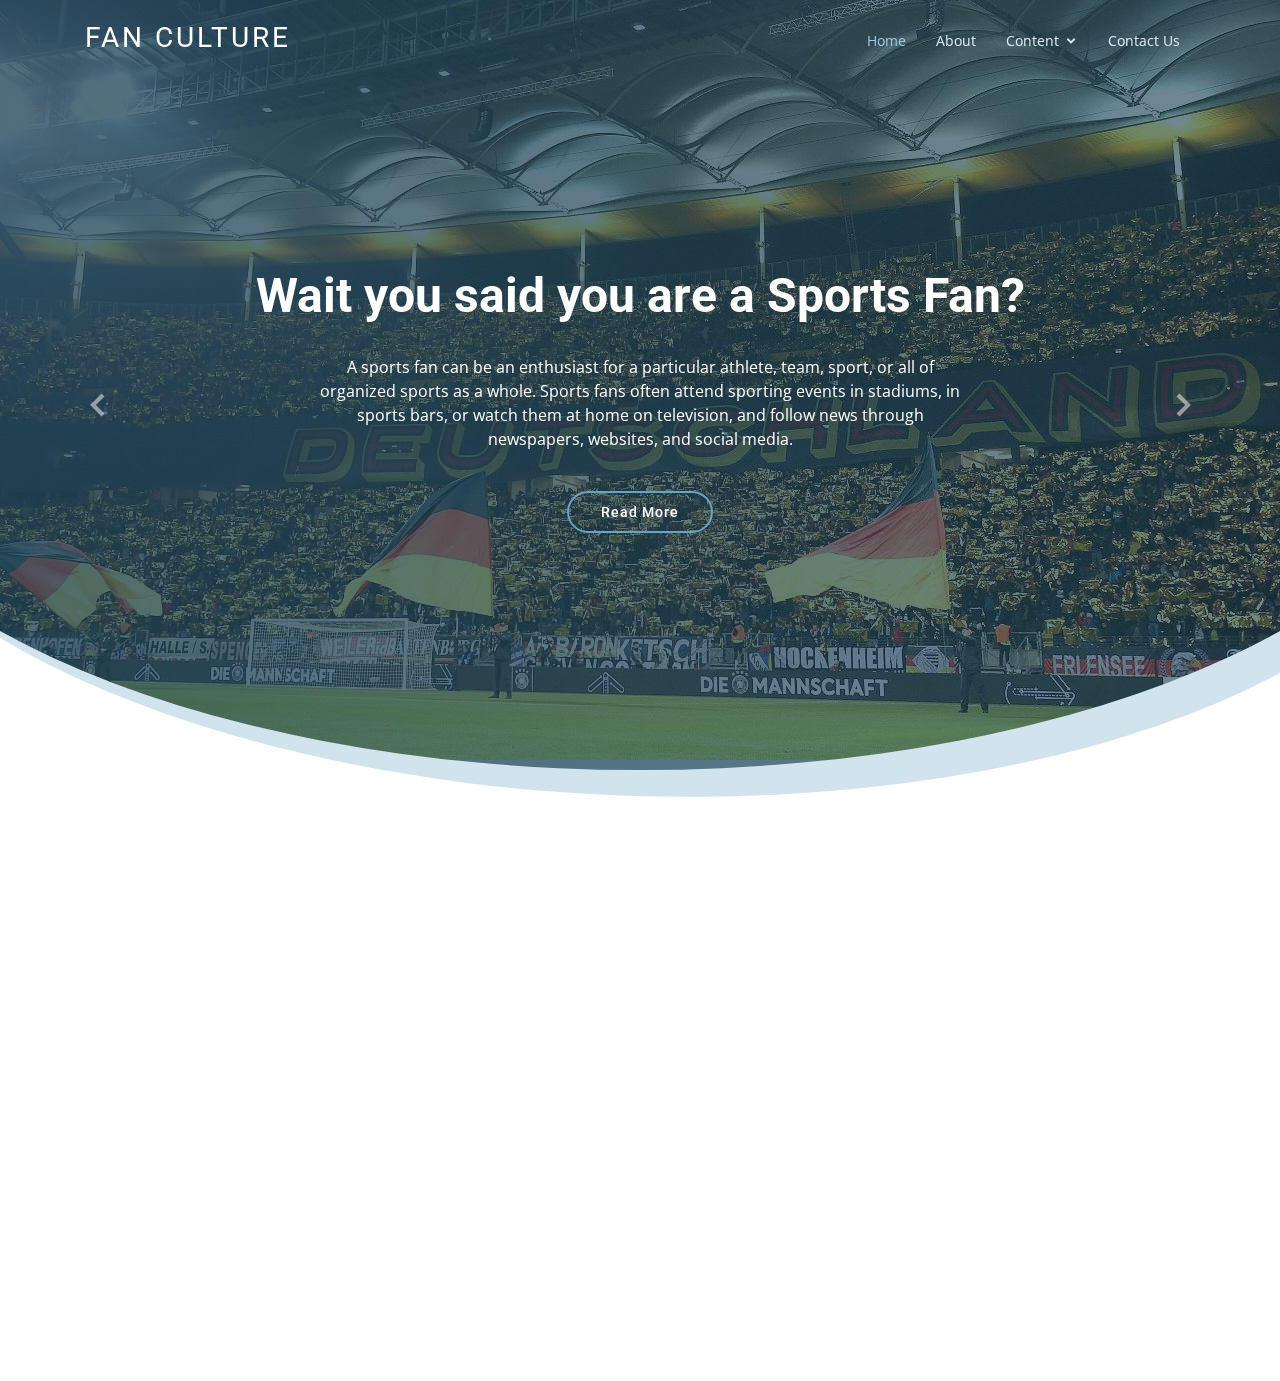
==== commit 65482063: "work" ====
--- a/index.html
+++ b/index.html
@@ -51,12 +51,10 @@
       <nav class="nav-menu float-right d-none d-lg-block">
         <ul>
           <li class="active"><a href="index.html">Home</a></li>
-          <li><a href="about.html">About Us</a></li>
-          <li><a href="portfolio.html">Portfolio</a></li>
-          <li><a href="blog.html">Blog</a></li>
-          <li class="drop-down"><a href="">Drop Down</a>
+          <li><a href="about.html">About</a></li>
+          <li class="drop-down"><a href="">Content</a>
             <ul>
-              <li><a href="dropdown1.html">Drop Down 1</a></li>
+              <li><a href="dropdown1.html">Numbers</a></li>
               <li class="drop-down"><a href="#">Drop Down 2</a>
                 <ul>
                   <li><a href="#">Deep Drop Down 1</a></li>
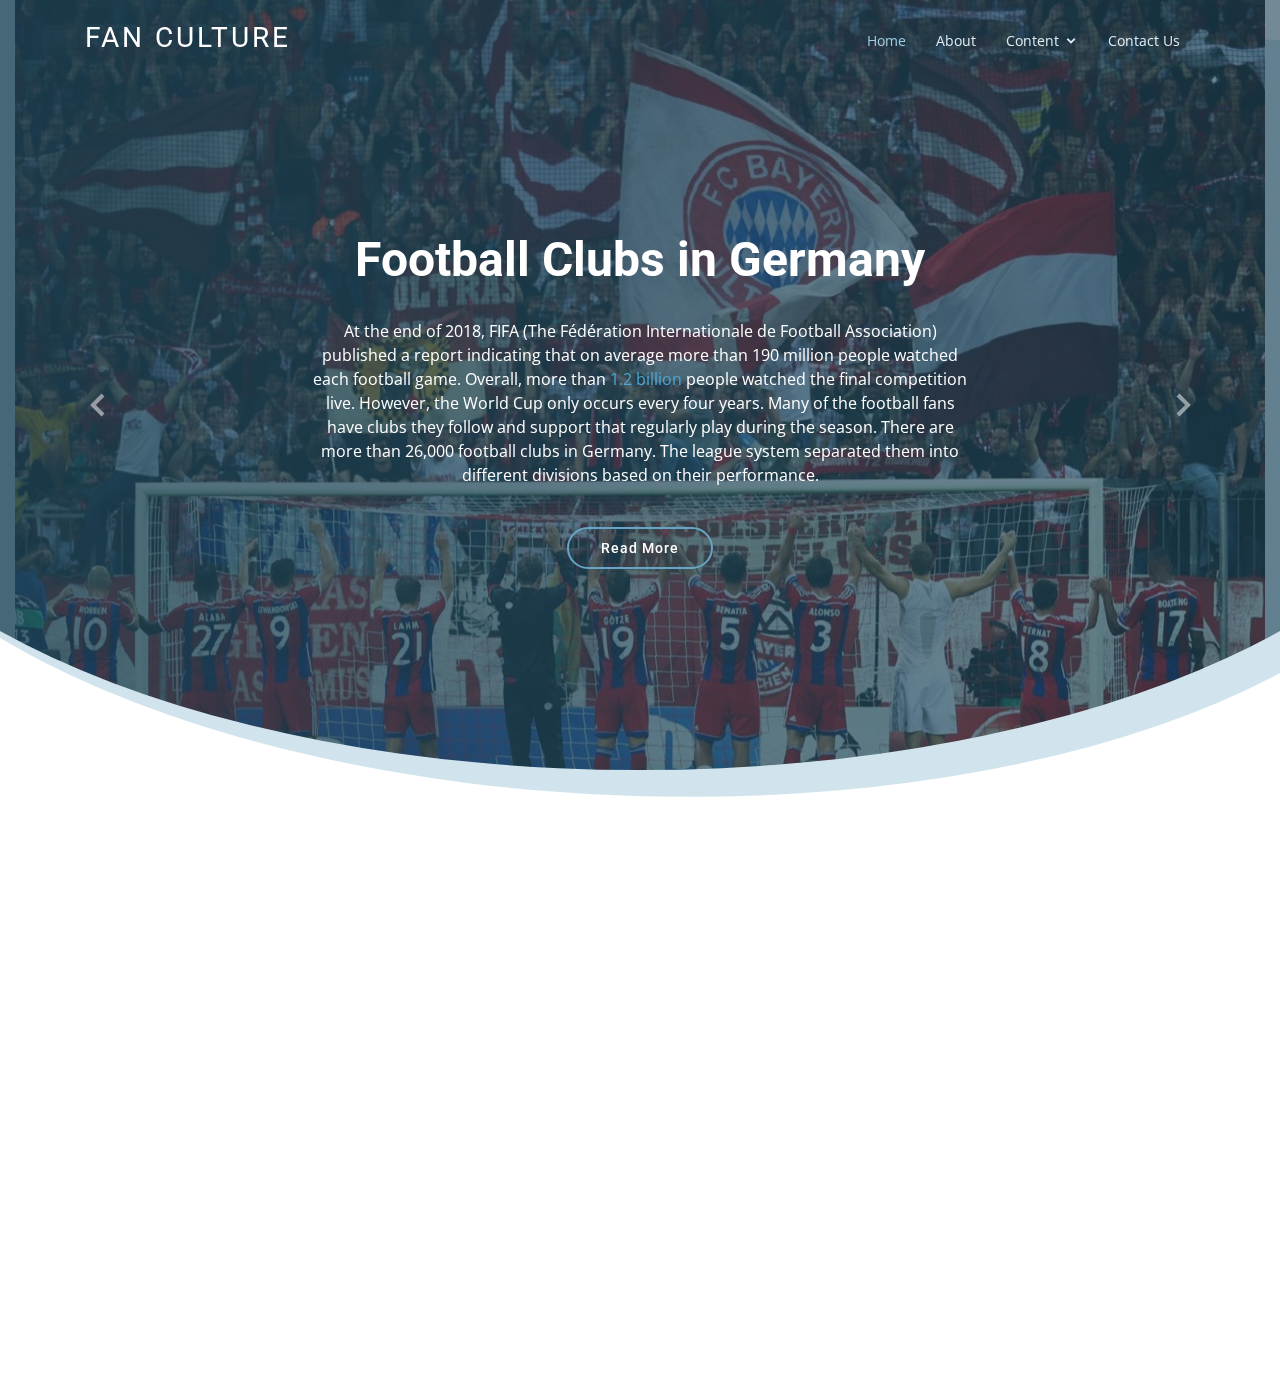
==== commit e1ca4023: "update1" ====
--- a/index.html
+++ b/index.html
@@ -10,7 +10,7 @@
   <meta content="" name="keywords">
 
   <!-- Favicons -->
-  <link href="assets/img/favicon.png" rel="icon">
+  <link href="assets/img/football.png" rel="icon">
   <link href="assets/img/apple-touch-icon.png" rel="apple-touch-icon">
 
   <!-- Google Fonts -->
@@ -83,27 +83,28 @@
       <!-- Slide 1 -->
       <div class="carousel-item active">
         <div class="carousel-container">
-          <h2 class="animated fadeInDown">Wait you said you are a <span>Sports Fan?</span></h2>
-          <p class="animated fadeInUp">A sports fan can be an enthusiast for a particular athlete, team, sport, or all of organized sports as a whole. Sports fans often attend sporting events in stadiums, in sports bars, or watch them at home on television, and follow news through newspapers, websites, and social media.</p>
-          <a href="" class="btn-get-started animated fadeInUp">Read More</a>
+          <h2 class="animated fadeInDown">Football <span>Clubs</span> in Germany</h2>
+          <p class="animated fadeInUp"> At the end of 2018, FIFA (The Fédération Internationale de Football Association) published a report indicating that on average more than 190 million people watched each football game. Overall, more than <a href=" https://www.fifa.com/worldcup/news/more-than-half-the-world-watched-record-breaking-2018-world-cup" target="_blank">1.2 billion</a> people watched the final competition live. However, the World Cup only occurs every four years. Many of the football fans have clubs they follow and support that regularly play during the season. There are more than 26,000 football clubs in Germany. The league system separated them into different divisions based on their performance.
+</p>
+          <a href="about.html" class="btn-get-started animated fadeInUp">Read More</a>
         </div>
       </div>
 
       <!-- Slide 2 -->
       <div class="carousel-item">
         <div class="carousel-container">
-          <h2 class="animated fadeInDown">Flag? No Flag! WM? Ok...</h2>
-          <p class="animated fadeInUp">Will you set a national flag in your own garden? What do you think when you see the national flag in someone's yard? Wait... It's the World Cup season! Does that mean everything is now more acceptable to you? What are the Germans so anxious about seeing the national flag in a daily scene but it is not problem during the World Cup?</p>
-          <a href="" class="btn-get-started animated fadeInUp">Read More</a>
+          <h2 class="animated fadeInDown">Ultras ≠ Hooligans</h2>
+          <p class="animated fadeInUp">There are various types of fans in German football culture. Since the subgroups inside the fan population overlap with each other, it could be confusing in terms of the similarities and differences between Ultras and Hooligans. One of the most distinctive characteristics of Hooligans is that their behaviors are violence-driven. While Ultras value their love and passion towards clubs more than anything else.</p>
+          <a href="dropdown1.html" class="btn-get-started animated fadeInUp">Read More</a>
         </div>
       </div>
 
       <!-- Slide 3 -->
       <div class="carousel-item">
         <div class="carousel-container">
-          <h2 class="animated fadeInDown">No one can avoid politics. No one.</h2>
-          <p class="animated fadeInUp">Some scholar argue that sports is a form of escapism. If you take a closer look at football in Germany, you can how football and politics intertwine.</p>
-          <a href="" class="btn-get-started animated fadeInUp">Read More</a>
+          <h2 class="animated fadeInDown">Football and its Cultural Products</h2>
+          <p class="animated fadeInUp">Over the years, many cultural products were created within the realm of football fans. Music is a great example. Some songs that are associated with football fans are world famous, such as “You will never walk alone,” “Three lions,” etc.. Most clubs have their own songs that fans often sing when they visit the game. Hooligan groups also have their preferred band who performs certain musics that the hooligans are most connected to.</p>
+          <a href="dropdown2" class="btn-get-started animated fadeInUp">Read More</a>
         </div>
       </div>
 
--- a/assets/css/style.css
+++ b/assets/css/style.css
@@ -329,7 +329,7 @@
   top: 0;
   width: 130%;
   height: 95%;
-  background: linear-gradient(to right, rgba(30, 67, 86, 0.8), rgba(30, 67, 86, 0.6)), url("../img/fan-bg.jpg") center top no-repeat fixed;
+  background: linear-gradient(to right, rgba(30, 67, 86, 0.8), rgba(30, 67, 86, 0.6)), url("../img/fans1.jpg") center top no-repeat fixed;
   z-index: 0;
   border-radius: 0 0 50% 50%;
   transform: translateX(-50%) rotate(0deg);
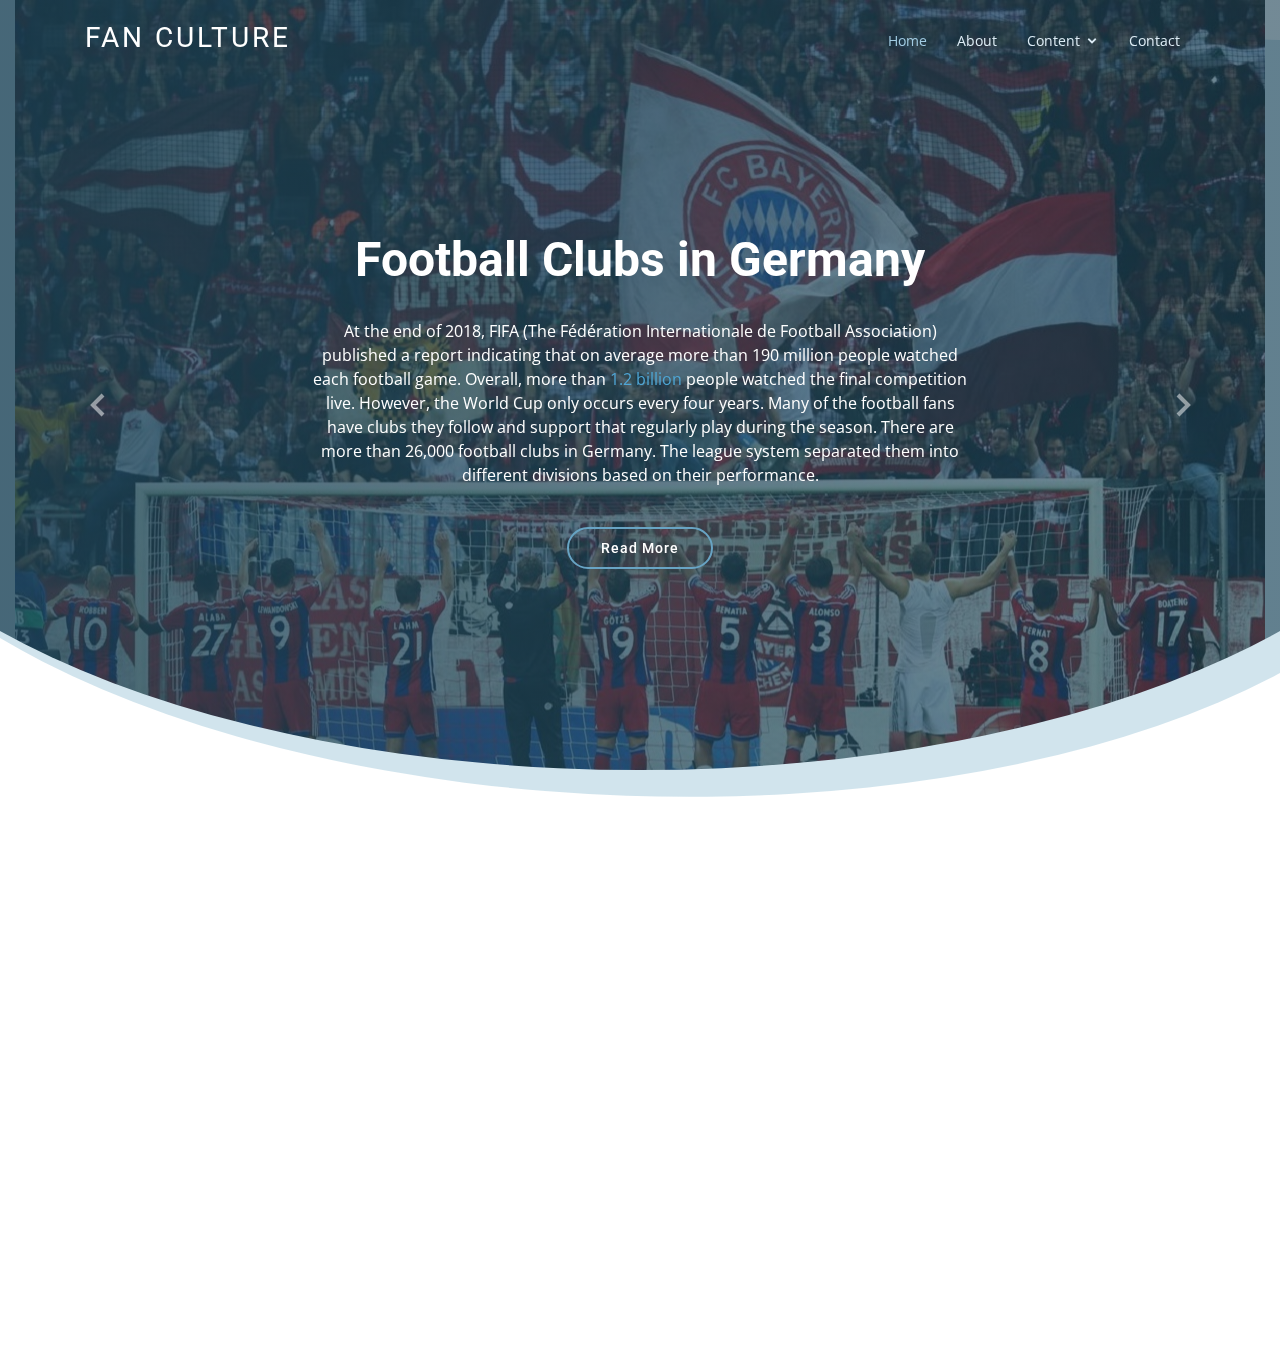
==== commit 8b0ffe17: "finalfornow" ====
--- a/index.html
+++ b/index.html
@@ -55,21 +55,27 @@
           <li class="drop-down"><a href="">Content</a>
             <ul>
               <li><a href="dropdown1.html">Numbers</a></li>
-              <li class="drop-down"><a href="#">Drop Down 2</a>
+              <li class="drop-down"><a href="#">Data</a>
                 <ul>
-                  <li><a href="#">Deep Drop Down 1</a></li>
-                  <li><a href="#">Deep Drop Down 2</a></li>
-                  <li><a href="#">Deep Drop Down 3</a></li>
-                  <li><a href="#">Deep Drop Down 4</a></li>
-                  <li><a href="#">Deep Drop Down 5</a></li>
+                  <li><a href="https://lzpd.polizei.nrw/sites/default/files/2016-12/06-07_Jahresbericht_0.pdf" target="_blank"></a>Season 06/07</li>
+                  <li><a href="https://lzpd.polizei.nrw/sites/default/files/2016-12/07-08_Jahresbericht.pdf" target="_blank"></a>Season 07/08</li>
+                  <li><a href="https://lzpd.polizei.nrw/sites/default/files/2016-12/08-09_Jahresbericht.pdf" target="_blank"></a>Season 08/09</li>
+                  <li><a href="https://lzpd.polizei.nrw/sites/default/files/2016-12/09-10_Jahresbericht.pdf" target="_blank"></a>Season 09/10</li>
+                  <li><a href="https://lzpd.polizei.nrw/sites/default/files/2016-12/10-11_Jahresbericht_0.pdf" target="_blank"></a>Season 10/11</li>
+                  <li><a href="https://lzpd.polizei.nrw/sites/default/files/2016-12/11-12_Jahresbericht_0.pdf" target="_blank"></a>Season 11/12</li>
+                  <li><a href="https://lzpd.polizei.nrw/sites/default/files/2016-12/12-13_Jahresbericht.pdf" target="_blank"></a>Season 12/13</li>
+                  <li><a href="https://lzpd.polizei.nrw/sites/default/files/2016-12/13-14_Jahresbericht.pdf" target="_blank"></a>Season 13/14</li>
+                  <li><a href="https://lzpd.polizei.nrw/sites/default/files/2016-12/14-15_Jahresbericht.pdf" target="_blank"></a>Season 14/15</li>
+                  <li><a href="https://lzpd.polizei.nrw/sites/default/files/2016-12/15-16_Jahresbericht.pdf" target="_blank"></a>Season 15/16</li>
+                  <li><a href="https://lzpd.polizei.nrw/sites/default/files/2017-12/Z-171030-1%28ZIS-Jahresbericht%202016-2017%2C%20Stand%2030.10.2017%2C%2012.00%20Uhr%29.pdf" target="_blank"></a>Season 16/17</li>
+                  <li><a href="https://lzpd.polizei.nrw/sites/default/files/2018-10/Z-181008-10%28ZIS-Jahresbericht%202017-2018%20Stand%2008.10.2018%2007.00%20Uhr%29.pdf" target="_blank"></a>Season 17/18</li>
+                  <li><a href="https://lzpd.polizei.nrw/sites/default/files/2019-10/ZIS-Jahresbericht%202018-2019.pdf" target="_blank"></a>Season 18/19</li>
                 </ul>
               </li>
-              <li><a href="#">Drop Down 3</a></li>
-              <li><a href="#">Drop Down 4</a></li>
-              <li><a href="#">Drop Down 5</a></li>
+              <li><a href="#">Musics</a></li>
             </ul>
           </li>
-          <li><a href="contact.html">Contact Us</a></li>
+          <li><a href="contact.html">Contact</a></li>
         </ul>
       </nav><!-- .nav-menu -->
 
@@ -128,7 +134,7 @@
       <div class="container">
         <div class="row">
 
-          <div class="col-lg-3 col-md-6 footer-contact">
+          <div class="col-lg-6 col-md-12 footer-contact">
             <h4>Contact Me</h4>
             <p>
               B-320 Wells Hall, 619 Red Cedar Road<br>
@@ -140,7 +146,7 @@
 
           </div>
 
-          <div class="col-lg-3 col-md-6 footer-info">
+          <div class="col-lg-6 col-md-12 footer-info">
             <h3>About this Project</h3>
             <p>This project is sponsored by the Cultural Heritage Fellowship (CHI) at Michigan State University. All data are extracted from public sources. Please contact me through email, phone, and social media if you have any questions.</p>
             <div class="social-links mt-3">
